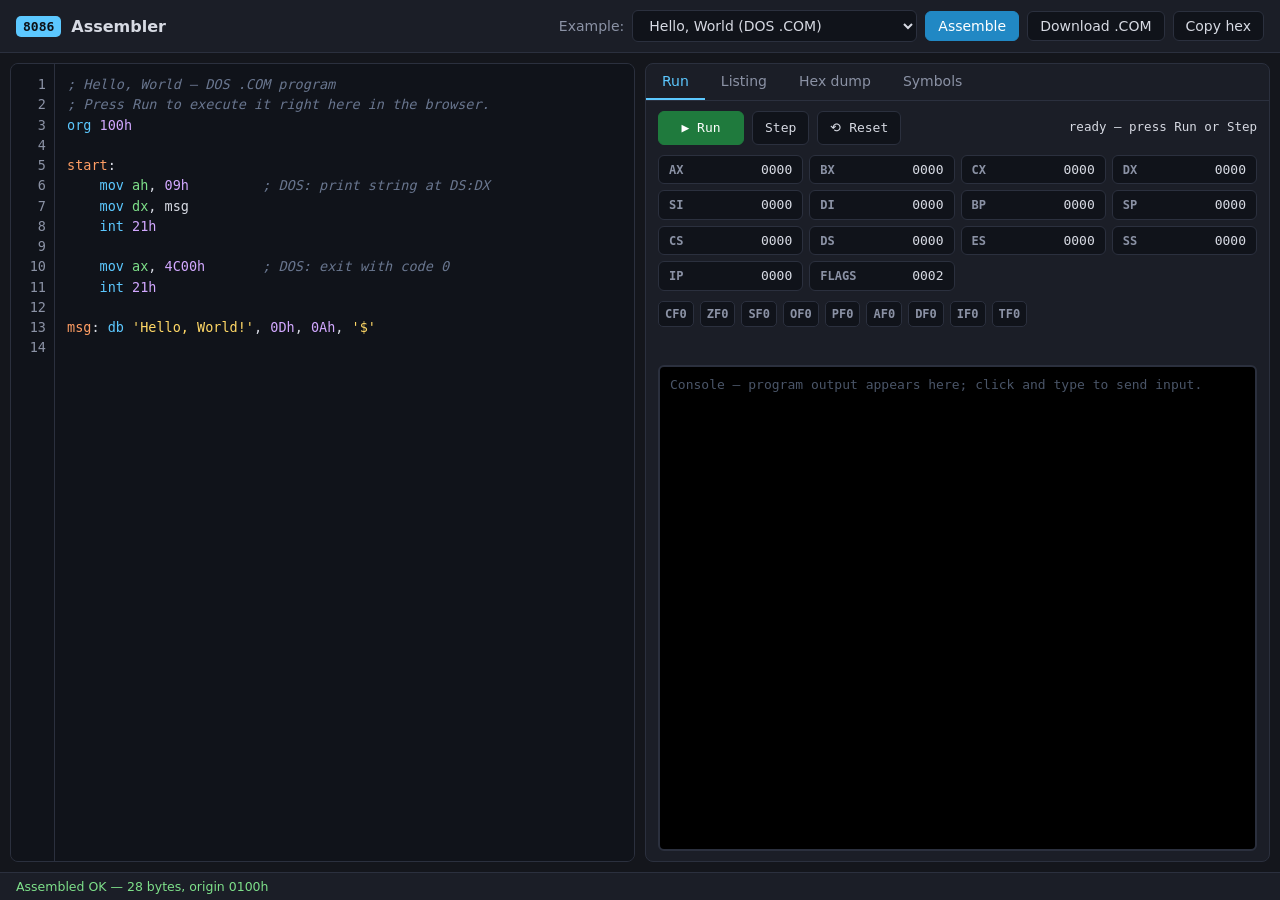
==== index.html @ b5054228 "first commit" ====
<!DOCTYPE html>
<html lang="en">
<head>
<meta charset="UTF-8">
<meta name="viewport" content="width=device-width, initial-scale=1.0">
<title>8086 Assembler</title>
<link rel="stylesheet" href="style.css">
</head>
<body>
<header>
  <div class="brand">
    <span class="chip">8086</span>
    <h1>Assembler</h1>
  </div>
  <div class="toolbar">
    <label for="examples">Example:</label>
    <select id="examples"></select>
    <button id="btn-assemble" title="Ctrl+Enter">Assemble</button>
    <button id="btn-download" disabled>Download .COM</button>
    <button id="btn-copy" disabled>Copy hex</button>
  </div>
</header>

<main>
  <section class="pane editor-pane">
    <div class="editor">
      <div class="gutter" id="gutter"></div>
      <div class="code-area">
        <pre id="highlight" aria-hidden="true"></pre>
        <textarea id="src" spellcheck="false" autocapitalize="off" autocomplete="off" wrap="off"></textarea>
      </div>
    </div>
    <div id="errors" class="errors" hidden></div>
  </section>

  <section class="pane output-pane">
    <nav class="tabs">
      <button class="tab active" data-tab="run">Run</button>
      <button class="tab" data-tab="listing">Listing</button>
      <button class="tab" data-tab="hex">Hex dump</button>
      <button class="tab" data-tab="symbols">Symbols</button>
    </nav>
    <div class="tab-body run-body" id="tab-run">
      <div class="run-controls">
        <button id="btn-run">▶ Run</button>
        <button id="btn-step">Step</button>
        <button id="btn-reset">⟲ Reset</button>
        <span id="run-state" class="dim"></span>
      </div>
      <div class="reg-grid" id="reg-grid"></div>
      <div class="flag-row" id="flag-row"></div>
      <div class="next-instr" id="next-instr"></div>
      <pre id="console" tabindex="0" title="Click here and type to send keyboard input to the program"></pre>
    </div>
    <div class="tab-body" id="tab-listing" hidden></div>
    <div class="tab-body" id="tab-hex" hidden></div>
    <div class="tab-body" id="tab-symbols" hidden></div>
  </section>
</main>

<footer id="status">Ready</footer>

<script src="assembler.js"></script>
<script src="emulator.js"></script>
<script src="app.js"></script>
</body>
</html>
---- style.css ----
:root {
  --bg: #14161c;
  --bg-panel: #1b1e27;
  --bg-input: #10131a;
  --border: #2b303e;
  --fg: #d7dae3;
  --fg-dim: #8b92a5;
  --accent: #5cc8ff;
  --accent-dark: #2188c4;
  --green: #7ee08a;
  --red: #ff6b6b;
  --yellow: #ffd866;
  --mono: "Cascadia Code", "Consolas", "JetBrains Mono", monospace;
}

* { box-sizing: border-box; }

html, body {
  margin: 0;
  height: 100%;
  background: var(--bg);
  color: var(--fg);
  font-family: "Segoe UI", system-ui, sans-serif;
  font-size: 14px;
}

body { display: flex; flex-direction: column; }

header {
  display: flex;
  align-items: center;
  justify-content: space-between;
  gap: 16px;
  padding: 10px 16px;
  background: var(--bg-panel);
  border-bottom: 1px solid var(--border);
  flex: 0 0 auto;
}

.brand { display: flex; align-items: center; gap: 10px; }
.brand h1 { font-size: 16px; font-weight: 600; margin: 0; }
.chip {
  font-family: var(--mono);
  font-weight: 700;
  font-size: 13px;
  color: #0d1117;
  background: var(--accent);
  border-radius: 5px;
  padding: 3px 7px;
}

.toolbar { display: flex; align-items: center; gap: 8px; }
.toolbar label { color: var(--fg-dim); }

select, button {
  font: inherit;
  color: var(--fg);
  background: var(--bg-input);
  border: 1px solid var(--border);
  border-radius: 6px;
  padding: 6px 12px;
  cursor: pointer;
}
select:hover, button:hover:not(:disabled) { border-color: var(--accent-dark); }
button:disabled { opacity: 0.45; cursor: default; }
#btn-assemble { background: var(--accent-dark); border-color: var(--accent-dark); color: #fff; }
#btn-assemble:hover { filter: brightness(1.15); }

main {
  flex: 1 1 auto;
  display: grid;
  grid-template-columns: minmax(380px, 1fr) minmax(380px, 1fr);
  gap: 10px;
  padding: 10px;
  min-height: 0;
}

.pane {
  display: flex;
  flex-direction: column;
  background: var(--bg-panel);
  border: 1px solid var(--border);
  border-radius: 8px;
  overflow: hidden;
  min-height: 0;
}

/* ------- editor ------- */
.editor {
  flex: 1 1 auto;
  display: flex;
  min-height: 0;
  font-family: var(--mono);
  font-size: 13.5px;
  line-height: 1.5;
}

.gutter {
  flex: 0 0 auto;
  min-width: 44px;
  padding: 10px 8px 10px 0;
  text-align: right;
  color: var(--fg-dim);
  background: var(--bg-input);
  border-right: 1px solid var(--border);
  overflow: hidden;
  user-select: none;
  white-space: pre;
}
.gutter .err-line { color: var(--red); font-weight: 700; }

.code-area {
  position: relative;
  flex: 1 1 auto;
  min-width: 0;
  background: var(--bg-input);
}

#highlight, #src {
  position: absolute;
  inset: 0;
  margin: 0;
  border: 0;
  padding: 10px 12px;
  font: inherit;
  line-height: inherit;
  white-space: pre;
  tab-size: 8;
  overflow: auto;
}

#highlight {
  pointer-events: none;
  overflow: hidden;
  color: var(--fg);
  background: transparent;
}

#src {
  resize: none;
  outline: none;
  background: transparent;
  color: transparent;
  caret-color: var(--fg);
}
#src::selection { background: rgba(92, 200, 255, 0.25); }

/* syntax token colors */
.tok-c { color: #69768f; font-style: italic; }   /* comment   */
.tok-s { color: var(--yellow); }                 /* string    */
.tok-n { color: #d2a8ff; }                       /* number    */
.tok-m { color: var(--accent); }                 /* mnemonic  */
.tok-r { color: var(--green); }                  /* register  */
.tok-l { color: #ff9e64; }                       /* label     */

.errors {
  flex: 0 0 auto;
  max-height: 130px;
  overflow-y: auto;
  border-top: 1px solid var(--border);
  padding: 8px 12px;
  font-family: var(--mono);
  font-size: 12.5px;
}
.errors div { color: var(--red); padding: 2px 0; cursor: pointer; }
.errors div:hover { text-decoration: underline; }

/* ------- output ------- */
.tabs {
  display: flex;
  border-bottom: 1px solid var(--border);
  flex: 0 0 auto;
}
.tab {
  border: 0;
  border-radius: 0;
  background: transparent;
  color: var(--fg-dim);
  padding: 9px 16px;
  border-bottom: 2px solid transparent;
}
.tab.active { color: var(--accent); border-bottom-color: var(--accent); }

.tab-body {
  flex: 1 1 auto;
  overflow: auto;
  padding: 10px 12px;
  font-family: var(--mono);
  font-size: 13px;
  line-height: 1.5;
  white-space: pre;
}

.tab-body table { border-collapse: collapse; width: 100%; }
.tab-body td, .tab-body th {
  padding: 1px 14px 1px 0;
  text-align: left;
  vertical-align: top;
  white-space: pre;
}
.tab-body th {
  color: var(--fg-dim);
  font-weight: 600;
  border-bottom: 1px solid var(--border);
  position: sticky;
  top: -10px;
  background: var(--bg-panel);
}

.addr { color: var(--accent); }
.bytes { color: var(--green); }
.src-text { color: var(--fg); }
.dim { color: var(--fg-dim); }
.ascii { color: var(--yellow); }

/* ------- run tab ------- */
.run-body {
  display: flex;
  flex-direction: column;
  gap: 10px;
  white-space: normal;
  overflow: hidden;
}

.run-controls { display: flex; align-items: center; gap: 8px; flex: 0 0 auto; }
#btn-run { background: #1f7a3d; border-color: #1f7a3d; color: #fff; min-width: 86px; }
#btn-run.running { background: #8a6d1f; border-color: #8a6d1f; }
#btn-run:hover:not(:disabled) { filter: brightness(1.15); }
#run-state { margin-left: auto; font-size: 12.5px; }
#run-state.waiting { color: var(--yellow); }
#run-state.error { color: var(--red); }
#run-state.done { color: var(--green); }

.reg-grid {
  display: grid;
  grid-template-columns: repeat(4, 1fr);
  gap: 6px;
  flex: 0 0 auto;
}
.reg {
  display: flex;
  justify-content: space-between;
  align-items: baseline;
  background: var(--bg-input);
  border: 1px solid var(--border);
  border-radius: 6px;
  padding: 4px 10px;
}
.reg .rname { color: var(--fg-dim); font-size: 12px; font-weight: 600; }
.reg .rval { color: var(--fg); }
/* inset shadow adds the second pixel without shifting the layout */
.reg.changed { border-color: var(--accent); box-shadow: inset 0 0 0 1px var(--accent); }
.reg.changed .rval { color: var(--accent); }

.flag-row { display: flex; gap: 6px; flex-wrap: wrap; flex: 0 0 auto; }
.flag {
  min-width: 34px;
  text-align: center;
  padding: 3px 6px;
  border-radius: 5px;
  border: 1px solid var(--border);
  background: var(--bg-input);
  color: var(--fg-dim);
  font-size: 12px;
  font-weight: 600;
}
.flag.on { background: var(--accent-dark); border-color: var(--accent-dark); color: #fff; }

.next-instr { flex: 0 0 auto; color: var(--fg-dim); font-size: 12.5px; min-height: 18px; }
.next-instr .addr { color: var(--accent); }
.next-instr .src-text { color: var(--fg); }

#console {
  flex: 1 1 auto;
  min-height: 80px;
  margin: 0;
  padding: 8px 10px;
  background: #000;
  color: #c9e8c9;
  border: 2px solid var(--border);
  border-radius: 6px;
  overflow-y: auto;
  white-space: pre-wrap;
  word-break: break-all;
  outline: none;
}
#console:focus { border-color: var(--accent-dark); }
#console:empty::before { content: 'Console — program output appears here; click and type to send input.'; color: #4a5568; }

footer {
  flex: 0 0 auto;
  padding: 6px 16px;
  background: var(--bg-panel);
  border-top: 1px solid var(--border);
  color: var(--fg-dim);
  font-size: 12.5px;
}
footer.ok { color: var(--green); }
footer.err { color: var(--red); }

@media (max-width: 900px) {
  main { grid-template-columns: 1fr; grid-template-rows: 1fr 1fr; }
}
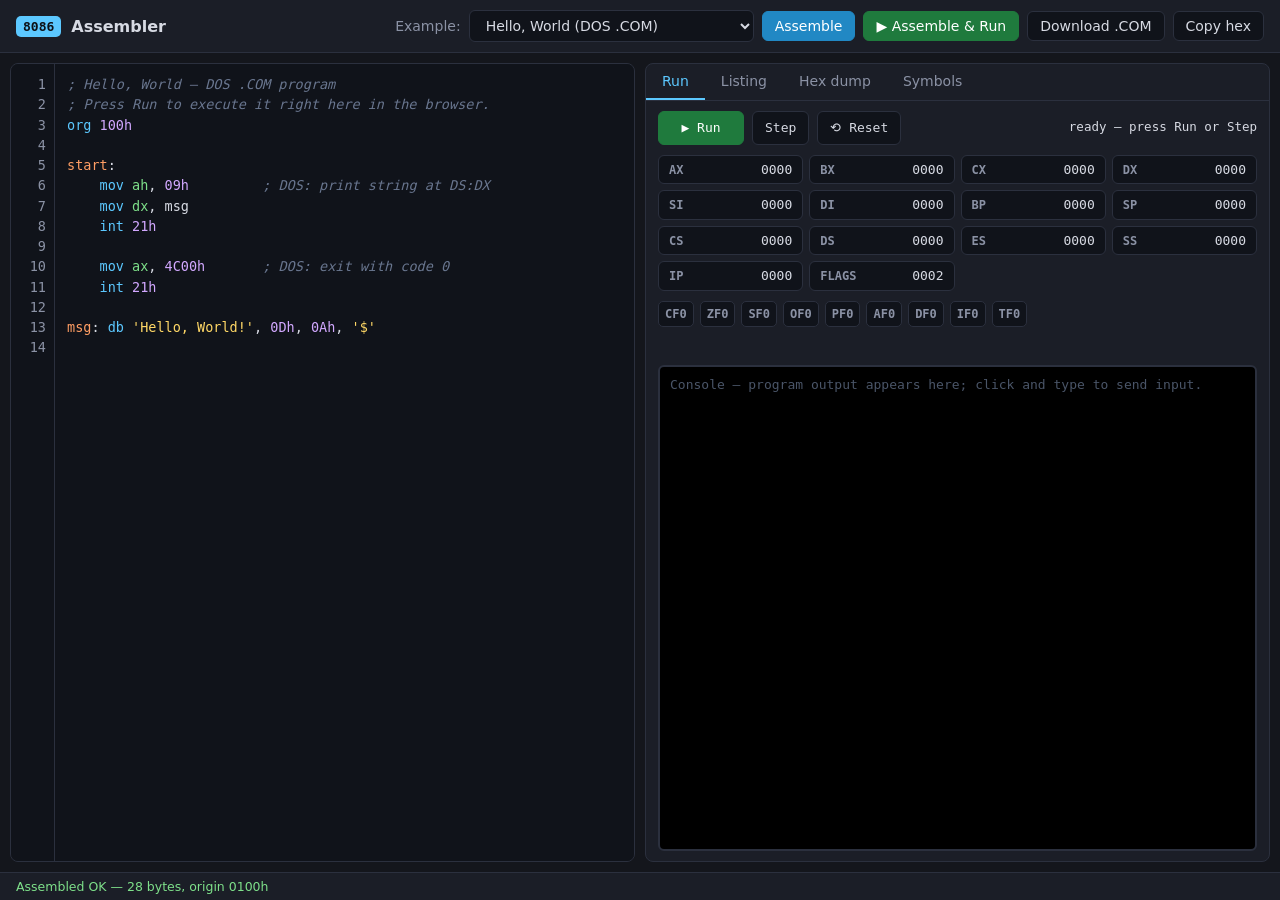
==== commit 31b8bf6d: "update" ====
--- a/index.html
+++ b/index.html
@@ -16,6 +16,7 @@
     <label for="examples">Example:</label>
     <select id="examples"></select>
     <button id="btn-assemble" title="Ctrl+Enter">Assemble</button>
+    <button id="btn-asm-run" title="Ctrl+Shift+Enter">▶ Assemble &amp; Run</button>
     <button id="btn-download" disabled>Download .COM</button>
     <button id="btn-copy" disabled>Copy hex</button>
   </div>
--- a/style.css
+++ b/style.css
@@ -65,6 +65,8 @@
 button:disabled { opacity: 0.45; cursor: default; }
 #btn-assemble { background: var(--accent-dark); border-color: var(--accent-dark); color: #fff; }
 #btn-assemble:hover { filter: brightness(1.15); }
+#btn-asm-run { background: #1f7a3d; border-color: #1f7a3d; color: #fff; }
+#btn-asm-run:hover { filter: brightness(1.15); }
 
 main {
   flex: 1 1 auto;
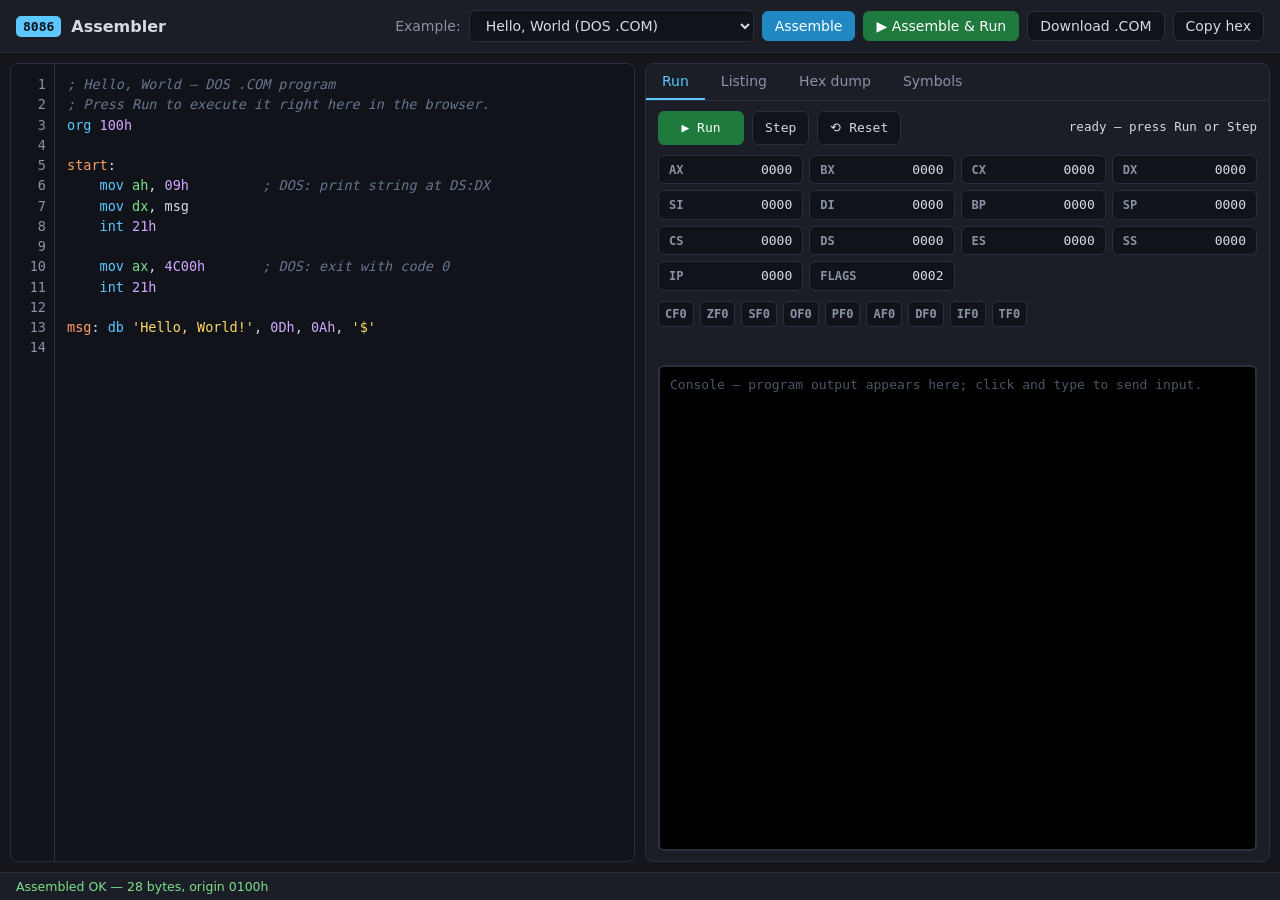
==== commit 2f637ec3: "update" ====
--- a/index.html
+++ b/index.html
@@ -3,6 +3,25 @@
 <head>
 <meta charset="UTF-8">
 <meta name="viewport" content="width=device-width, initial-scale=1.0">
+<meta name="description" content="8086 assembler and emulator running entirely in the browser — write, assemble, run, and step through real machine code with live registers and a DOS console.">
+<meta name="author" content="rft0">
+<meta name="keywords" content="8086, assembly, assembler, emulator, x86, asm, online, browser, playground">
+<meta name="theme-color" content="#14161c">
+
+<!-- Open Graph (Facebook, Discord, LinkedIn, …) -->
+<meta property="og:type" content="website">
+<meta property="og:site_name" content="8086 Playground">
+<meta property="og:title" content="8086 Assembler & Emulator — in the browser">
+<meta property="og:description" content="Write, assemble, run, and step through real 8086 machine code with live registers and a DOS console. No server, no dependencies.">
+<meta property="og:url" content="https://rft0.github.io/8086-playground/">
+<meta property="og:image" content="https://rft0.github.io/8086-playground/preview.png">
+
+<!-- Twitter / X -->
+<meta name="twitter:card" content="summary_large_image">
+<meta name="twitter:title" content="8086 Assembler & Emulator — in the browser">
+<meta name="twitter:description" content="Write, assemble, run, and step through real 8086 machine code with live registers and a DOS console. No server, no dependencies.">
+<meta name="twitter:image" content="https://rft0.github.io/8086-playground/preview.png">
+
 <title>8086 Assembler</title>
 <link rel="stylesheet" href="style.css">
 </head>
@@ -28,7 +47,7 @@
       <div class="gutter" id="gutter"></div>
       <div class="code-area">
         <pre id="highlight" aria-hidden="true"></pre>
-        <textarea id="src" spellcheck="false" autocapitalize="off" autocomplete="off" wrap="off"></textarea>
+        <textarea id="src" aria-label="Assembly source code editor" spellcheck="false" autocapitalize="off" autocomplete="off" wrap="off"></textarea>
       </div>
     </div>
     <div id="errors" class="errors" hidden></div>
@@ -51,7 +70,7 @@
       <div class="reg-grid" id="reg-grid"></div>
       <div class="flag-row" id="flag-row"></div>
       <div class="next-instr" id="next-instr"></div>
-      <pre id="console" tabindex="0" title="Click here and type to send keyboard input to the program"></pre>
+      <pre id="console" tabindex="0" aria-label="Program console — output appears here; type to send keyboard input" title="Click here and type to send keyboard input to the program"></pre>
     </div>
     <div class="tab-body" id="tab-listing" hidden></div>
     <div class="tab-body" id="tab-hex" hidden></div>
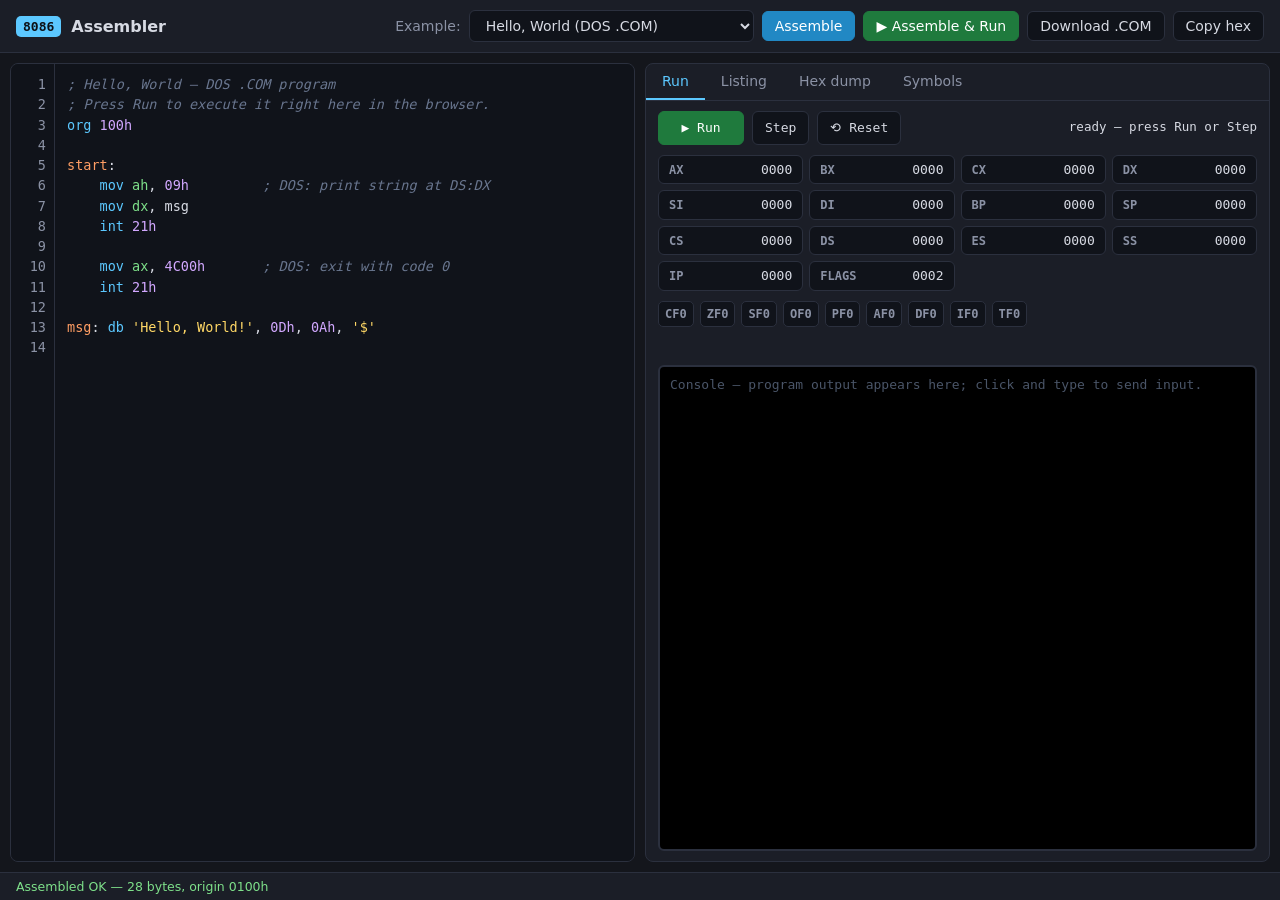
==== commit 1abb89d1: "update" ====
--- a/index.html
+++ b/index.html
@@ -70,7 +70,7 @@
       <div class="reg-grid" id="reg-grid"></div>
       <div class="flag-row" id="flag-row"></div>
       <div class="next-instr" id="next-instr"></div>
-      <pre id="console" tabindex="0" aria-label="Program console — output appears here; type to send keyboard input" title="Click here and type to send keyboard input to the program"></pre>
+      <pre id="console" role="log" tabindex="0" aria-label="Program console — output appears here; type to send keyboard input" title="Click here and type to send keyboard input to the program"></pre>
     </div>
     <div class="tab-body" id="tab-listing" hidden></div>
     <div class="tab-body" id="tab-hex" hidden></div>
--- a/style.css
+++ b/style.css
@@ -25,12 +25,16 @@
 }
 
 body { display: flex; flex-direction: column; }
+@supports (height: 100dvh) {
+  body { height: 100dvh; } /* track the real viewport when mobile URL bars collapse */
+}
 
 header {
   display: flex;
   align-items: center;
   justify-content: space-between;
-  gap: 16px;
+  flex-wrap: wrap;
+  gap: 8px 16px;
   padding: 10px 16px;
   background: var(--bg-panel);
   border-bottom: 1px solid var(--border);
@@ -49,7 +53,8 @@
   padding: 3px 7px;
 }
 
-.toolbar { display: flex; align-items: center; gap: 8px; }
+.toolbar { display: flex; align-items: center; gap: 8px; flex-wrap: wrap; }
+.toolbar > * { flex-shrink: 0; } /* wrap to the next row instead of squeezing */
 .toolbar label { color: var(--fg-dim); }
 
 select, button {
@@ -85,6 +90,7 @@
   border-radius: 8px;
   overflow: hidden;
   min-height: 0;
+  min-width: 0; /* grid items must be allowed to shrink below content width */
 }
 
 /* ------- editor ------- */
@@ -221,10 +227,10 @@
   flex-direction: column;
   gap: 10px;
   white-space: normal;
-  overflow: hidden;
-}
-
-.run-controls { display: flex; align-items: center; gap: 8px; flex: 0 0 auto; }
+  overflow: hidden auto; /* scroll vertically when the panel is short (mobile) */
+}
+
+.run-controls { display: flex; align-items: center; gap: 8px; flex-wrap: wrap; flex: 0 0 auto; }
 #btn-run { background: #1f7a3d; border-color: #1f7a3d; color: #fff; min-width: 86px; }
 #btn-run.running { background: #8a6d1f; border-color: #8a6d1f; }
 #btn-run:hover:not(:disabled) { filter: brightness(1.15); }
@@ -301,5 +307,27 @@
 footer.err { color: var(--red); }
 
 @media (max-width: 900px) {
-  main { grid-template-columns: 1fr; grid-template-rows: 1fr 1fr; }
-}
+  main {
+    grid-template-columns: 1fr;
+    grid-template-rows: minmax(260px, 1fr) minmax(380px, 1.2fr);
+  }
+}
+
+@media (max-width: 600px) {
+  html, body { font-size: 13px; }
+  header { padding: 8px 10px; }
+  .brand h1 { font-size: 15px; }
+  .toolbar label { display: none; }       /* "Example:" — the select explains itself */
+  .toolbar { gap: 6px; }
+  select, button { padding: 6px 10px; font-size: 13px; }
+  #examples { max-width: 46vw; }
+  main { padding: 6px; gap: 6px; }
+  .editor { font-size: 12.5px; }
+  .gutter { min-width: 34px; padding-right: 6px; }
+  .tabs { overflow-x: auto; }
+  .tab { padding: 8px 11px; white-space: nowrap; }
+  .tab-body { padding: 8px; font-size: 12px; }
+  .reg-grid { grid-template-columns: repeat(2, 1fr); }
+  #run-state { flex-basis: 100%; margin-left: 0; }
+  footer { padding: 5px 10px; }
+}
